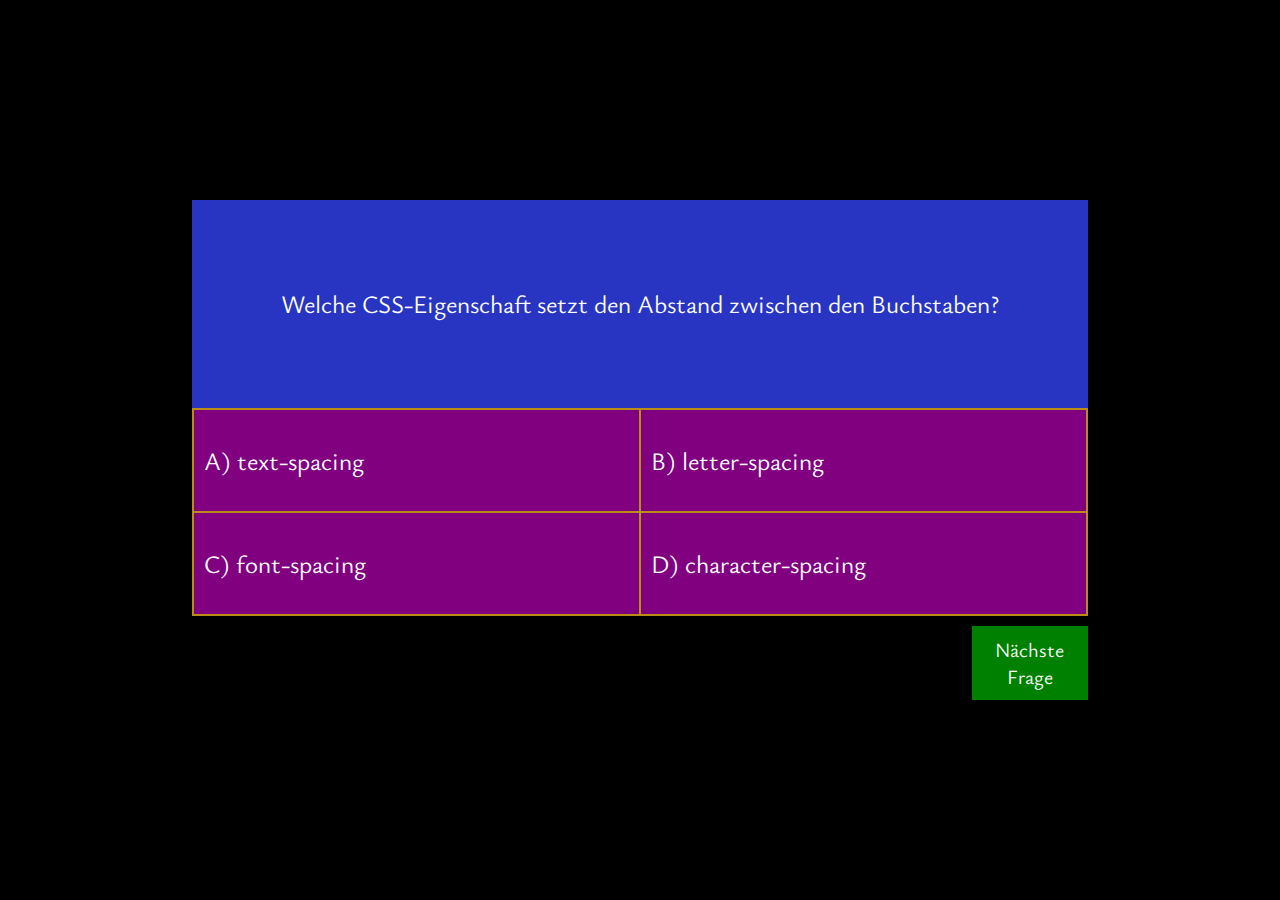
==== game.html @ ec08b89e "Add files via upload" ====
<!DOCTYPE html>
<html lang="en">
  <head>
    <meta charset="UTF-8" />
    <meta name="viewport" content="width=device-width, initial-scale=1.0" />
    <link rel="stylesheet" href="style.css" />
    <link
      rel="stylesheet"
      href="https://cdnjs.cloudflare.com/ajax/libs/font-awesome/6.4.2/css/all.min.css"
      integrity="sha512-z3gLpd7yknf1YoNbCzqRKc4qyor8gaKU1qmn+CShxbuBusANI9QpRohGBreCFkKxLhei6S9CQXFEbbKuqLg0DA=="
      crossorigin="anonymous"
      referrerpolicy="no-referrer" />
    <title>Spiel</title>
  </head>
  <body>
    <div class="container">
      <div class="questions">
        <p id="question"></p>
      </div>
      <form class="answers" id="answers">
        <input
          id="A"
          class="answer-radio"
          type="radio"
          name="answer"
          value="A" />
        <label id="A-label" for="A"></label>

        <input
          id="B"
          class="answer-radio"
          type="radio"
          name="answer"
          value="B" />
        <label id="B-label" for="B"></label>

        <input
          id="C"
          class="answer-radio"
          type="radio"
          name="answer"
          value="C" />
        <label id="C-label" for="C"></label>

        <input
          id="D"
          class="answer-radio"
          type="radio"
          name="answer"
          value="D" />
        <label id="D-label" for="D"></label>
      </form>

      <div class="next-question-div">
        <div class="next-question">
          <a class="next-input" href="/game">Nächste Frage</a>
        </div>
      </div>
    </div>
    <script src="main.js"></script>
  </body>
</html>
---- style.css ----
@import url("https://fonts.googleapis.com/css2?family=Ysabeau+Office:wght@200;400&display=swap");

:root {
  --question-background: rgb(40, 53, 194);
  --answer-background: purple;
  --hovered: #a755c2;
  --border: rgba(197, 168, 0, 0.845);
  color: white;
}

* {
  box-sizing: border-box;
}

html {
  user-select: none;
}

body {
  margin: 0;
  width: 100vw;
  height: 100vh;
  display: flex;
  align-items: center;
  justify-content: center;
  background-color: black;
  font-size: 25px;
  font-family: "Ysabeau Office", sans-serif;
}

/* STARTSEITE */

.startpage-container {
  background-color: var(--question-background);
  display: flex;
  flex-direction: column;
  text-align: center;
  padding: 100px;
}

.click {
  width: 100px;
  padding: 10px;
  background-color: red;
}

.button-div {
  display: flex;
  justify-content: center;
}

/* GAME */

.container {
  width: 70%;
  height: 500px;
  display: flex;
  flex-direction: column;
}

.questions {
  background-color: var(--question-background);
  height: 50%;
  display: flex;
  justify-content: center;
  align-items: center;
}

.answers {
  height: 50%;
  background-color: var(--answer-background);
  display: flex;
  flex-wrap: wrap;
  border: solid 1px var(--border);
}

label {
  width: 50%;
  height: 50%;
  display: flex;
  align-items: center;
  padding-left: 10px;
  border: solid 1px var(--border);
  cursor: pointer;
}

label:hover {
  background-color: var(--hovered);
}

.answer-radio {
  display: none;
}

/* NEXT QUESTION  */

.next-question-div {
  display: flex;
  justify-content: flex-end;
  margin-top: 10px;
}

.next-question {
  background-color: green;
  width: 13%;
  padding: 10px;
  font-size: 20px;
  text-align: center;
}

.next-question:hover {
  background-color: rgb(82, 163, 82);
  width: 13%;
  padding: 10px;
  font-size: 20px;
  text-align: center;
}

.next-button::after {
  font-family: "Font Awesome 5 Free";
  content: "\f061";
  margin-left: 10px;
  font-weight: 600;
}

a:link,
a:visited {
  color: white;
  text-decoration: none;
}
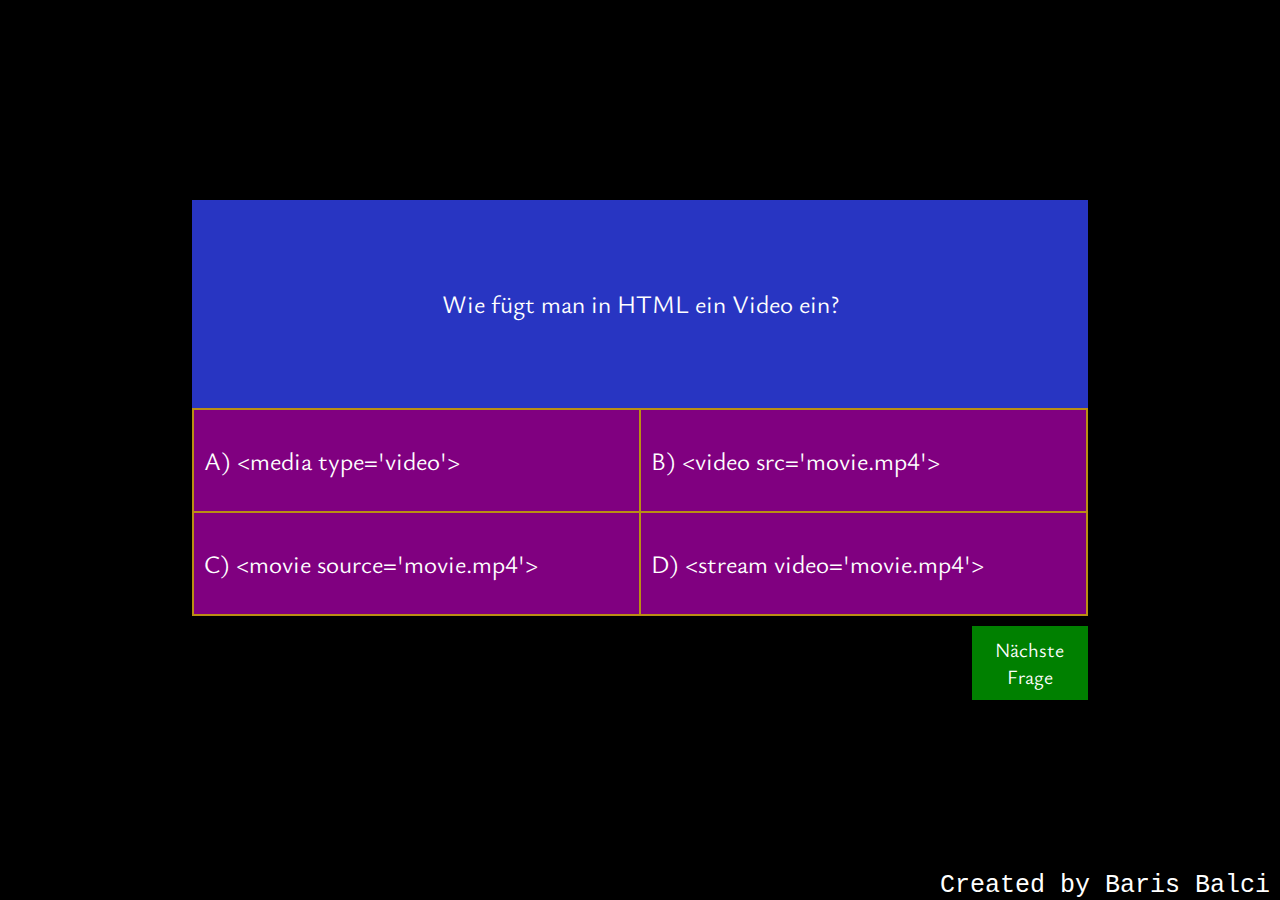
==== commit a10572c0: "fertig" ====
--- a/game.html
+++ b/game.html
@@ -53,10 +53,11 @@
 
       <div class="next-question-div">
         <div class="next-question">
-          <a class="next-input" href="/game">Nächste Frage</a>
+          <a class="next-input" href="./game.html">Nächste Frage</a>
         </div>
       </div>
     </div>
+    <footer>Created by Baris Balci</footer>
     <script src="main.js"></script>
   </body>
 </html>
--- a/style.css
+++ b/style.css
@@ -42,6 +42,12 @@
   width: 100px;
   padding: 10px;
   background-color: red;
+}
+
+.click:hover {
+  width: 100px;
+  padding: 10px;
+  background-color: rgb(233, 135, 135);
 }
 
 .button-div {
@@ -128,3 +134,14 @@
   color: white;
   text-decoration: none;
 }
+
+/* FOOTER */
+
+footer {
+  font-family: "Courier New", Courier, monospace;
+  padding-right: 10px;
+  position: absolute;
+  bottom: 0;
+  right: 0;
+  color: white;
+}
